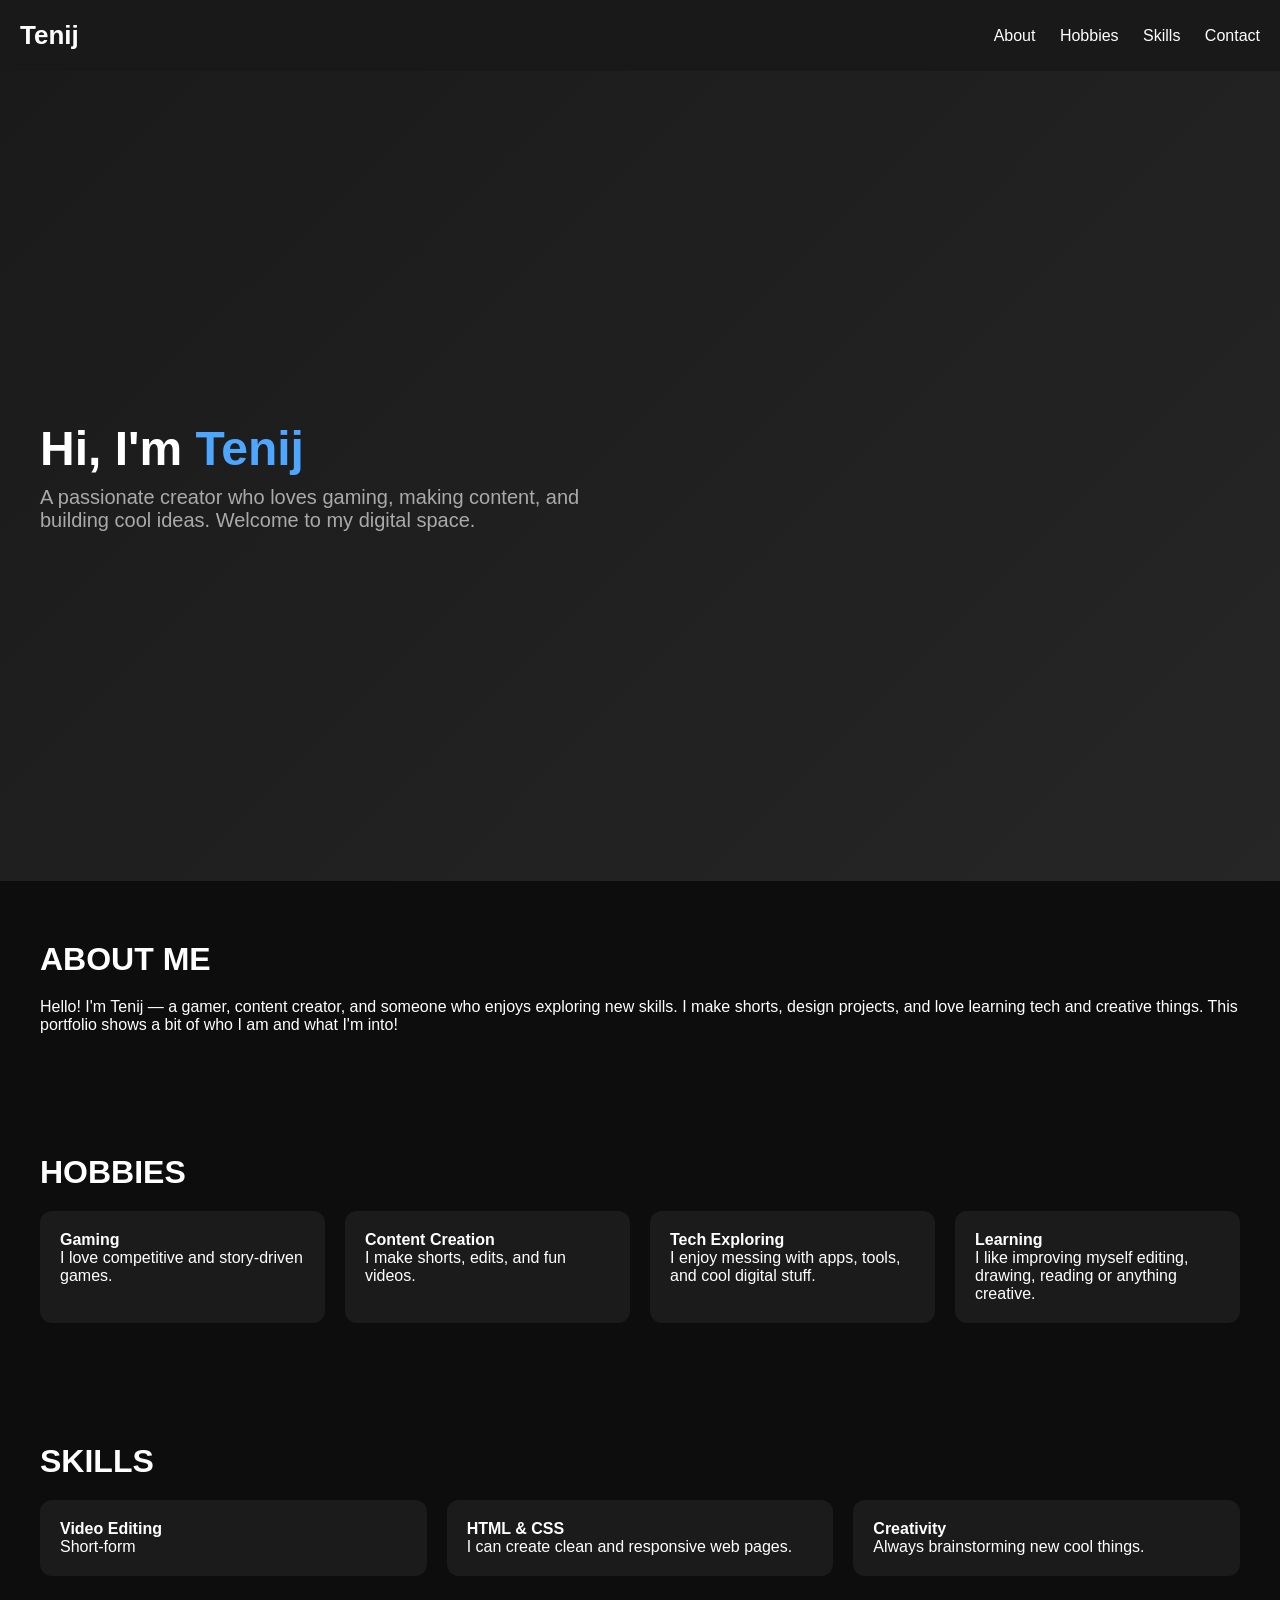
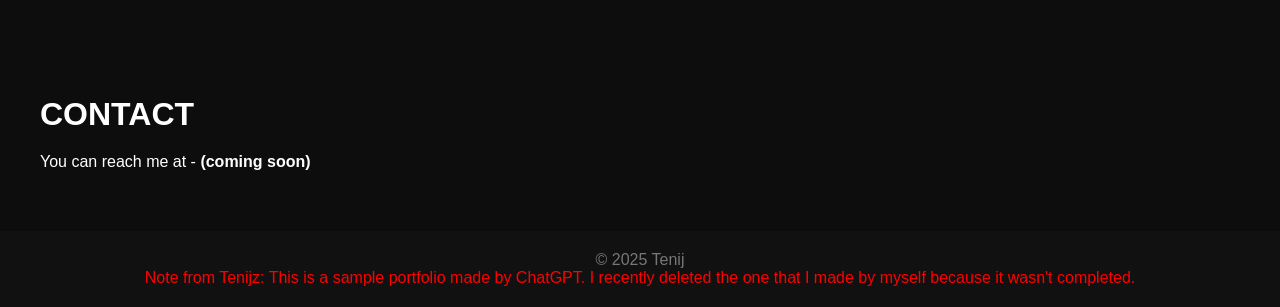
==== index.html @ 67858d11 "Add files via upload" ====
<!DOCTYPE html>
<html lang="en">
<head>
  <meta charset="UTF-8" />
  <meta name="viewport" content="width=device-width, initial-scale=1.0" />
  <title>Tenij | Portfolio</title>
  <style>
    * {
      margin: 0;
      padding: 0;
      box-sizing: border-box;
      font-family: Arial, sans-serif;
      scroll-behavior: smooth;
    }
    body {
      background: #0d0d0d;
      color: #fff;
    }
    header {
      padding: 20px;
      display: flex;
      justify-content: space-between;
      align-items: center;
      background: rgba(255, 255, 255, 0.05);
      backdrop-filter: blur(8px);
      position: sticky;
      top: 0;
    }
    header h1 {
      font-size: 26px;
      font-weight: 700;
    }
    nav a {
      margin-left: 20px;
      color: #fff;
      text-decoration: none;
      font-weight: 500;
    }
    .hero {
      height: 90vh;
      display: flex;
      flex-direction: column;
      justify-content: center;
      padding: 40px;
      background: linear-gradient(135deg, #1a1a1a, #262626);
    }
    .hero h2 {
      font-size: 48px;
      margin-bottom: 10px;
    }
    .hero p {
      font-size: 20px;
      color: #aaa;
      max-width: 600px;
    }
    .section {
      padding: 60px 40px;
    }
    .title {
      font-size: 32px;
      margin-bottom: 20px;
      text-transform: uppercase;
    }
    .card-container {
      display: grid;
      grid-template-columns: repeat(auto-fit, minmax(250px, 1fr));
      gap: 20px;
    }
    .card {
      background: #1b1b1b;
      padding: 20px;
      border-radius: 12px;
      transition: transform 0.2s ease;
    }
    .card:hover {
      transform: translateY(-6px);
      background: #222;
    }
    footer {
      padding: 20px;
      text-align: center;
      background: #111;
      color: #777;
    }
    #clr{
        color: red;
    }
  </style>
</head>
<body>
  <header>
    <h1>Tenij</h1>
    <nav>
      <a href="#about">About</a>
      <a href="#hobbies">Hobbies</a>
      <a href="#skills">Skills</a>
      <a href="#contact">Contact</a>
    </nav>
  </header>

  <section class="hero">
    <h2>Hi, I'm <span style="color:#4da6ff;">Tenij</span></h2>
    <p>A passionate creator who loves gaming, making content, and building cool ideas. Welcome to my digital space.</p>
  </section>

  <section id="about" class="section">
    <h3 class="title">About Me</h3>
    <p>Hello! I'm Tenij — a gamer, content creator, and someone who enjoys exploring new skills. I make shorts, design projects, and love learning tech and creative things. This portfolio shows a bit of who I am and what I'm into!</p>
  </section>

  <section id="hobbies" class="section">
    <h3 class="title">Hobbies</h3>
    <div class="card-container">
      <div class="card"><h4>Gaming</h4><p>I love competitive and story-driven games.</p></div>
      <div class="card"><h4>Content Creation</h4><p>I make shorts, edits, and fun videos.</p></div>
      <div class="card"><h4>Tech Exploring</h4><p>I enjoy messing with apps, tools, and cool digital stuff.</p></div>
      <div class="card"><h4>Learning</h4><p>I like improving myself editing, drawing, reading or anything creative.</p></div>
    </div>
  </section>

  <section id="skills" class="section">
    <h3 class="title">Skills</h3>
    <div class="card-container">
      <div class="card"><h4>Video Editing</h4><p>Short-form</p></div>
      <div class="card"><h4>HTML & CSS</h4><p>I can create clean and responsive web pages.</p></div>
      <div class="card"><h4>Creativity</h4><p>Always brainstorming new cool things.</p></div>
    </div>
  </section>

  <section id="contact" class="section">
    <h3 class="title">Contact</h3>
    <p>You can reach me at - <b>(coming soon)</b></p>
  </section>

  <footer>
    © 2025 Tenij
    <br>
    <div id="clr">Note from Tenijz: This is a sample portfolio made by ChatGPT. I recently deleted the one that I made by myself because it wasn't completed.</div>
  </footer>
</body>
</html>
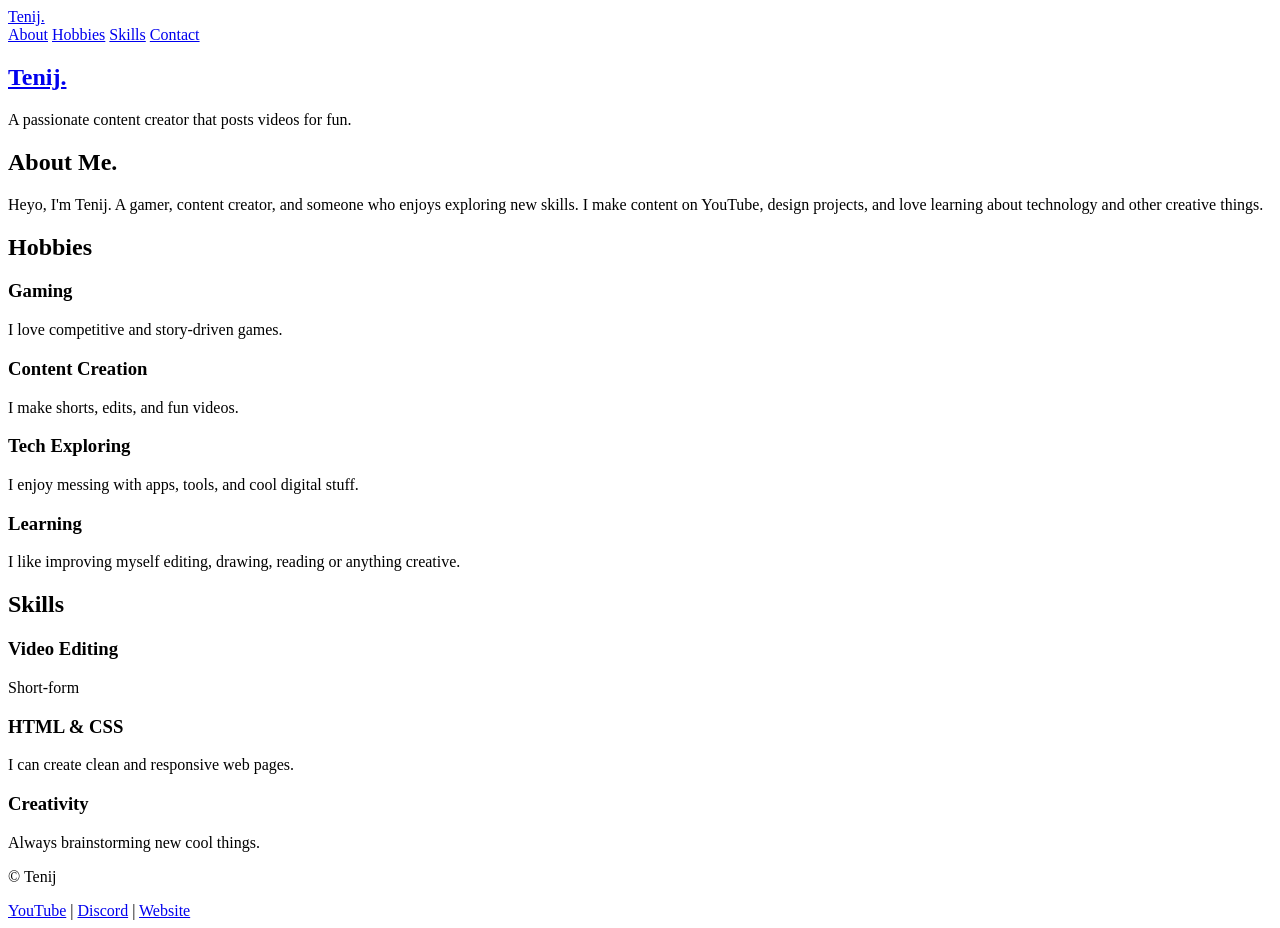
==== commit b07cb6bd: "Update index.html" ====
--- a/index.html
+++ b/index.html
@@ -1,141 +1,100 @@
 <!DOCTYPE html>
 <html lang="en">
 <head>
-  <meta charset="UTF-8" />
-  <meta name="viewport" content="width=device-width, initial-scale=1.0" />
-  <title>Tenij | Portfolio</title>
-  <style>
-    * {
-      margin: 0;
-      padding: 0;
-      box-sizing: border-box;
-      font-family: Arial, sans-serif;
-      scroll-behavior: smooth;
-    }
-    body {
-      background: #0d0d0d;
-      color: #fff;
-    }
-    header {
-      padding: 20px;
-      display: flex;
-      justify-content: space-between;
-      align-items: center;
-      background: rgba(255, 255, 255, 0.05);
-      backdrop-filter: blur(8px);
-      position: sticky;
-      top: 0;
-    }
-    header h1 {
-      font-size: 26px;
-      font-weight: 700;
-    }
-    nav a {
-      margin-left: 20px;
-      color: #fff;
-      text-decoration: none;
-      font-weight: 500;
-    }
-    .hero {
-      height: 90vh;
-      display: flex;
-      flex-direction: column;
-      justify-content: center;
-      padding: 40px;
-      background: linear-gradient(135deg, #1a1a1a, #262626);
-    }
-    .hero h2 {
-      font-size: 48px;
-      margin-bottom: 10px;
-    }
-    .hero p {
-      font-size: 20px;
-      color: #aaa;
-      max-width: 600px;
-    }
-    .section {
-      padding: 60px 40px;
-    }
-    .title {
-      font-size: 32px;
-      margin-bottom: 20px;
-      text-transform: uppercase;
-    }
-    .card-container {
-      display: grid;
-      grid-template-columns: repeat(auto-fit, minmax(250px, 1fr));
-      gap: 20px;
-    }
-    .card {
-      background: #1b1b1b;
-      padding: 20px;
-      border-radius: 12px;
-      transition: transform 0.2s ease;
-    }
-    .card:hover {
-      transform: translateY(-6px);
-      background: #222;
-    }
-    footer {
-      padding: 20px;
-      text-align: center;
-      background: #111;
-      color: #777;
-    }
-    #clr{
-        color: red;
-    }
-  </style>
+<meta charset="UTF-8">
+<meta name="viewport" content="width=device-width, initial-scale=1.0">
+<title>Tenij.</title>
+<meta name="description" content="Tenij. Gamer, content creator, and someone who enjoys exploring new skills.">
+<link rel="preconnect" href="https://fonts.googleapis.com">
+<link rel="preconnect" href="https://fonts.gstatic.com" crossorigin>
+<link href="https://fonts.googleapis.com/css2?family=Sacramento&family=Poppins:wght@300;400;500;600;700&display=swap" rel="stylesheet">
+<link rel="stylesheet" href="styles.css">
 </head>
 <body>
-  <header>
-    <h1>Tenij</h1>
-    <nav>
-      <a href="#about">About</a>
-      <a href="#hobbies">Hobbies</a>
-      <a href="#skills">Skills</a>
-      <a href="#contact">Contact</a>
-    </nav>
-  </header>
 
-  <section class="hero">
-    <h2>Hi, I'm <span style="color:#4da6ff;">Tenij</span></h2>
-    <p>A passionate creator who loves gaming, making content, and building cool ideas. Welcome to my digital space.</p>
+<header class="topbar" id="topbar">
+  <a href="#top" class="wordmark-small">Tenij.</a>
+  <nav class="nav">
+    <a href="#about" class="nav-link">About</a>
+    <a href="#hobbies" class="nav-link">Hobbies</a>
+    <a href="#skills" class="nav-link">Skills</a>
+    <a href="#contact" class="nav-link">Contact</a>
+  </nav>
+</header>
+
+<main>
+
+  <section class="hero" id="top">
+    <a href="#" class="hero-link" id="youtube-link" aria-label="Tenij on YouTube">
+      <h1 class="hero-title">Tenij.</h1>
+    </a>
+    <p class="hero-subtitle">A passionate content creator that posts videos for fun.</p>
   </section>
 
-  <section id="about" class="section">
-    <h3 class="title">About Me</h3>
-    <p>Hello! I'm Tenij — a gamer, content creator, and someone who enjoys exploring new skills. I make shorts, design projects, and love learning tech and creative things. This portfolio shows a bit of who I am and what I'm into!</p>
-  </section>
-
-  <section id="hobbies" class="section">
-    <h3 class="title">Hobbies</h3>
-    <div class="card-container">
-      <div class="card"><h4>Gaming</h4><p>I love competitive and story-driven games.</p></div>
-      <div class="card"><h4>Content Creation</h4><p>I make shorts, edits, and fun videos.</p></div>
-      <div class="card"><h4>Tech Exploring</h4><p>I enjoy messing with apps, tools, and cool digital stuff.</p></div>
-      <div class="card"><h4>Learning</h4><p>I like improving myself editing, drawing, reading or anything creative.</p></div>
+  <section class="section" id="about">
+    <div class="section-inner">
+      <h2 class="section-title">About Me.</h2>
+      <p class="about-text">Heyo, I'm Tenij. A gamer, content creator, and someone who enjoys exploring new skills. I make content on YouTube, design projects, and love learning about technology and other creative things.</p>
     </div>
   </section>
 
-  <section id="skills" class="section">
-    <h3 class="title">Skills</h3>
-    <div class="card-container">
-      <div class="card"><h4>Video Editing</h4><p>Short-form</p></div>
-      <div class="card"><h4>HTML & CSS</h4><p>I can create clean and responsive web pages.</p></div>
-      <div class="card"><h4>Creativity</h4><p>Always brainstorming new cool things.</p></div>
+  <section class="section" id="hobbies">
+    <div class="section-inner">
+      <h2 class="section-title">Hobbies</h2>
+      <div class="card-grid">
+        <div class="card">
+          <h3 class="card-title">Gaming</h3>
+          <p class="card-text">I love competitive and story-driven games.</p>
+        </div>
+        <div class="card">
+          <h3 class="card-title">Content Creation</h3>
+          <p class="card-text">I make shorts, edits, and fun videos.</p>
+        </div>
+        <div class="card">
+          <h3 class="card-title">Tech Exploring</h3>
+          <p class="card-text">I enjoy messing with apps, tools, and cool digital stuff.</p>
+        </div>
+        <div class="card">
+          <h3 class="card-title">Learning</h3>
+          <p class="card-text">I like improving myself editing, drawing, reading or anything creative.</p>
+        </div>
+      </div>
     </div>
   </section>
 
-  <section id="contact" class="section">
-    <h3 class="title">Contact</h3>
-    <p>You can reach me at - <b>(coming soon)</b></p>
+  <section class="section" id="skills">
+    <div class="section-inner">
+      <h2 class="section-title">Skills</h2>
+      <div class="card-grid card-grid-three">
+        <div class="card">
+          <h3 class="card-title">Video Editing</h3>
+          <p class="card-text">Short-form</p>
+        </div>
+        <div class="card">
+          <h3 class="card-title">HTML &amp; CSS</h3>
+          <p class="card-text">I can create clean and responsive web pages.</p>
+        </div>
+        <div class="card">
+          <h3 class="card-title">Creativity</h3>
+          <p class="card-text">Always brainstorming new cool things.</p>
+        </div>
+      </div>
+    </div>
   </section>
 
-  <footer>
-    © 2025 Tenij
-    <br>
-    <div id="clr">Note from Tenijz: This is a sample portfolio made by ChatGPT. I recently deleted the one that I made by myself because it wasn't completed.</div>
-  </footer>
+</main>
+
+<footer class="footer" id="contact">
+  <p class="footer-copy">&copy; <span id="year"></span> Tenij</p>
+  <div class="footer-links">
+    <a href="#" class="footer-link" id="footer-youtube">YouTube</a>
+    <span class="footer-divider">|</span>
+    <a href="#" class="footer-link" id="footer-discord">Discord</a>
+    <span class="footer-divider">|</span>
+    <a href="/" class="footer-link" id="footer-website">Website</a>
+  </div>
+</footer>
+
+<script src="script.js"></script>
 </body>
 </html>
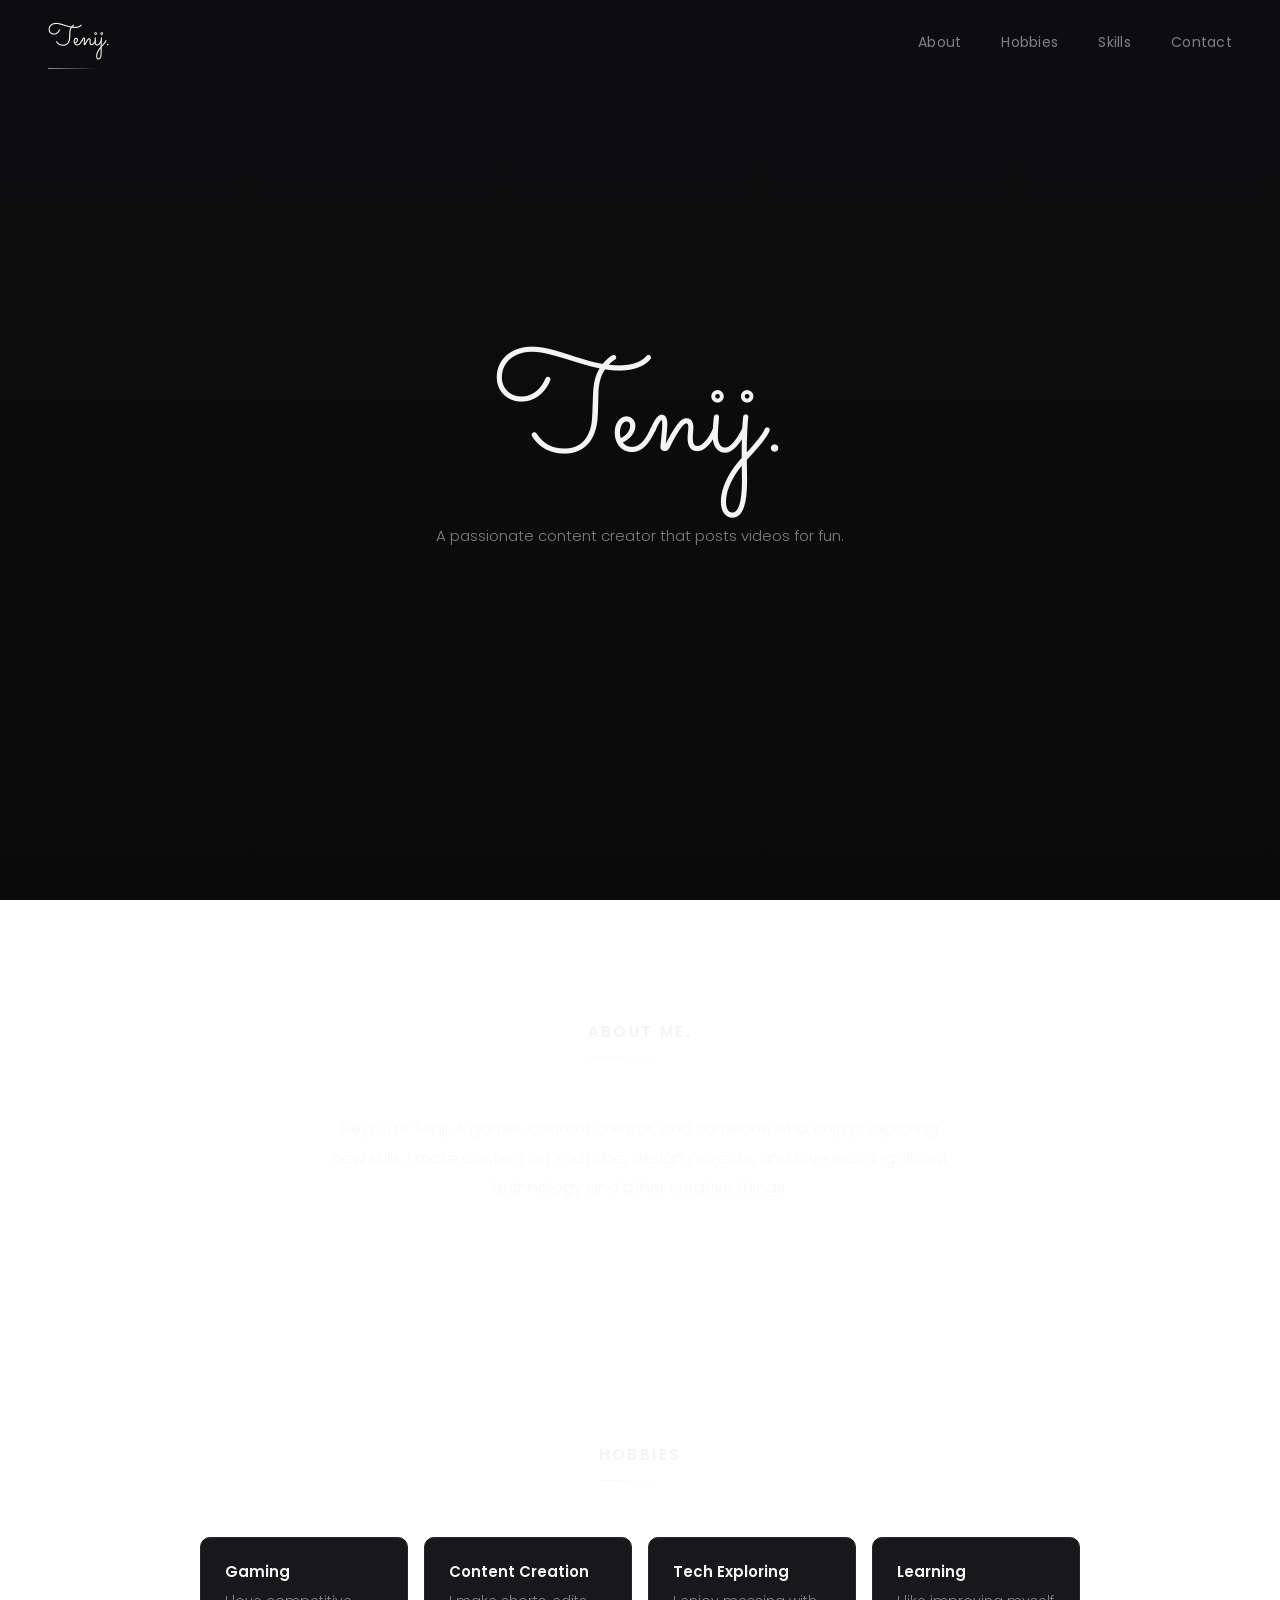
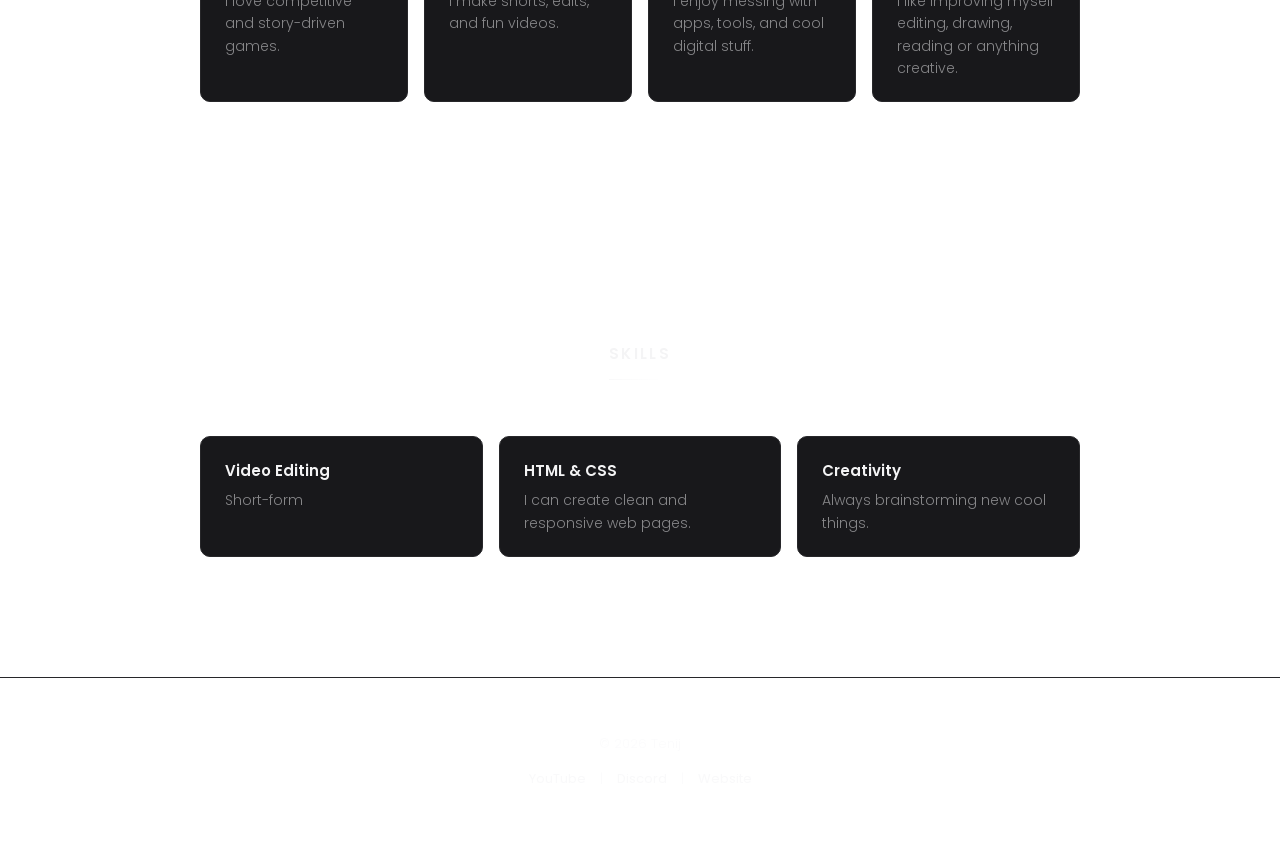
==== commit 1428ef1e: "Update index.html" ====
--- a/index.html
+++ b/index.html
@@ -91,7 +91,7 @@
     <span class="footer-divider">|</span>
     <a href="#" class="footer-link" id="footer-discord">Discord</a>
     <span class="footer-divider">|</span>
-    <a href="/" class="footer-link" id="footer-website">Website</a>
+    <a href="/Portyfoly" class="footer-link" id="footer-website">Website</a>
   </div>
 </footer>
 
--- a/styles.css
+++ b/styles.css
@@ -0,0 +1,319 @@
+
+:root {
+  --bg-top: #0d0d0f;
+  --bg-bottom: #0a0a0b;
+  --surface: #18181b;
+  --surface-border: #27272a;
+  --text-primary: #f4f4f5;
+  --text-secondary: rgba(244, 244, 245, 0.5);
+  --text-tertiary: rgba(244, 244, 245, 0.35);
+  --underline: rgba(244, 244, 245, 0.55);
+
+  --font-display: 'Sacramento', cursive;
+  --font-body: 'Poppins', sans-serif;
+
+  --topbar-height: 84px;
+  --section-max: 880px;
+
+  --ease: cubic-bezier(0.4, 0, 0.2, 1);
+}
+
+* {
+  box-sizing: border-box;
+}
+
+html {
+  scroll-behavior: smooth;
+  scroll-padding-top: 100px;
+}
+
+@media (prefers-reduced-motion: reduce) {
+  html {
+    scroll-behavior: auto;
+  }
+  * {
+    animation-duration: 0.01ms !important;
+    transition-duration: 0.01ms !important;
+  }
+}
+
+body {
+  margin: 0;
+  background: linear-gradient(180deg, var(--bg-top) 0%, var(--bg-bottom) 100%);
+  background-attachment: fixed;
+  color: var(--text-primary);
+  font-family: var(--font-body);
+  font-weight: 300;
+  line-height: 1.6;
+  -webkit-font-smoothing: antialiased;
+}
+
+a {
+  color: inherit;
+  text-decoration: none;
+}
+
+:focus-visible {
+  outline: 1px solid var(--text-primary);
+  outline-offset: 4px;
+}
+
+.topbar {
+  position: fixed;
+  top: 0;
+  left: 0;
+  right: 0;
+  z-index: 100;
+  display: flex;
+  align-items: center;
+  justify-content: space-between;
+  height: var(--topbar-height);
+  padding: 0 48px;
+  transform: translateY(0);
+  opacity: 1;
+  filter: blur(0px);
+  transition:
+    transform 0.5s var(--ease),
+    opacity 0.45s var(--ease),
+    filter 0.45s var(--ease);
+}
+
+.topbar.is-hidden {
+  transform: translateY(-130%);
+  opacity: 0;
+  filter: blur(2px);
+}
+
+.wordmark-small {
+  font-family: var(--font-display);
+  font-size: 30px;
+  color: var(--text-primary);
+  position: relative;
+  padding-bottom: 6px;
+}
+
+.wordmark-small::after {
+  content: '';
+  position: absolute;
+  left: 0;
+  bottom: 0;
+  height: 1px;
+  width: 100%;
+  background: linear-gradient(90deg, var(--underline) 0%, transparent 85%);
+}
+
+.nav {
+  display: flex;
+  gap: 40px;
+}
+
+.nav-link {
+  font-size: 14px;
+  font-weight: 400;
+  letter-spacing: 0.02em;
+  color: var(--text-secondary);
+}
+
+.hero {
+  min-height: 100svh;
+  display: flex;
+  flex-direction: column;
+  align-items: center;
+  justify-content: center;
+  text-align: center;
+  padding: 0 24px;
+}
+
+.hero-link {
+  display: inline-block;
+}
+
+.hero-title {
+  font-family: var(--font-display);
+  font-size: clamp(72px, 12vw, 140px);
+  font-weight: 400;
+  margin: 0;
+  line-height: 1;
+  position: relative;
+  display: inline-block;
+  padding-bottom: 14px;
+}
+
+.hero-title::after {
+  content: '';
+  position: absolute;
+  left: 0;
+  bottom: 6px;
+  height: 2px;
+  width: 100%;
+  background: linear-gradient(90deg, var(--underline) 0%, transparent 88%);
+  transform: scaleX(0);
+  transform-origin: left;
+  transition: transform 0.5s var(--ease);
+}
+
+.hero-link:hover .hero-title::after,
+.hero-link:focus-visible .hero-title::after {
+  transform: scaleX(1);
+}
+
+.hero-subtitle {
+  font-family: var(--font-body);
+  font-size: 15px;
+  font-weight: 300;
+  color: var(--text-secondary);
+  margin: 18px 0 0;
+  max-width: 420px;
+}
+
+.section {
+  padding: 120px 24px;
+}
+
+.section-inner {
+  max-width: var(--section-max);
+  margin: 0 auto;
+}
+
+.section-title {
+  font-family: var(--font-body);
+  font-weight: 600;
+  font-size: 15px;
+  letter-spacing: 0.16em;
+  text-transform: uppercase;
+  text-align: center;
+  margin: 0 auto 56px;
+  position: relative;
+  display: table;
+  padding-bottom: 14px;
+}
+
+.section-title::after {
+  content: '';
+  position: absolute;
+  left: 0;
+  bottom: 0;
+  height: 1px;
+  width: 100%;
+  background: linear-gradient(90deg, var(--underline) 0%, transparent 85%);
+}
+
+.about-text {
+  text-align: center;
+  font-size: 16px;
+  font-weight: 300;
+  line-height: 1.85;
+  color: var(--text-secondary);
+  max-width: 620px;
+  margin: 0 auto;
+}
+
+.card-grid {
+  display: grid;
+  grid-template-columns: repeat(4, 1fr);
+  gap: 16px;
+}
+
+.card-grid-three {
+  grid-template-columns: repeat(3, 1fr);
+}
+
+.card {
+  background: var(--surface);
+  border: 1px solid var(--surface-border);
+  border-radius: 10px;
+  padding: 22px 24px;
+}
+
+.card-title {
+  font-size: 15px;
+  font-weight: 600;
+  margin: 0 0 6px;
+  color: var(--text-primary);
+}
+
+.card-text {
+  font-size: 14px;
+  font-weight: 300;
+  color: var(--text-secondary);
+  margin: 0;
+  line-height: 1.6;
+}
+
+.footer {
+  padding: 56px 24px 64px;
+  text-align: center;
+  border-top: 1px solid var(--surface-border);
+}
+
+.footer-copy {
+  font-size: 13px;
+  font-weight: 300;
+  color: var(--text-tertiary);
+  margin: 0 0 14px;
+}
+
+.footer-links {
+  display: flex;
+  align-items: center;
+  justify-content: center;
+  gap: 14px;
+  font-size: 13px;
+}
+
+.footer-link {
+  color: var(--text-secondary);
+  font-weight: 400;
+}
+
+.footer-divider {
+  color: var(--text-tertiary);
+}
+
+@media (max-width: 860px) {
+  .card-grid,
+  .card-grid-three {
+    grid-template-columns: repeat(2, 1fr);
+  }
+}
+
+@media (max-width: 720px) {
+  .topbar {
+    padding: 0 24px;
+  }
+
+  .nav {
+    gap: 22px;
+  }
+
+  .nav-link {
+    font-size: 13px;
+  }
+
+  .section {
+    padding: 88px 20px;
+  }
+}
+
+@media (max-width: 520px) {
+  .topbar {
+    height: auto;
+    padding: 18px 20px;
+    flex-direction: column;
+    gap: 14px;
+    align-items: center;
+  }
+
+  :root {
+    --topbar-height: 116px;
+  }
+
+  .nav {
+    gap: 18px;
+  }
+
+  .card-grid,
+  .card-grid-three {
+    grid-template-columns: 1fr;
+  }
+}
